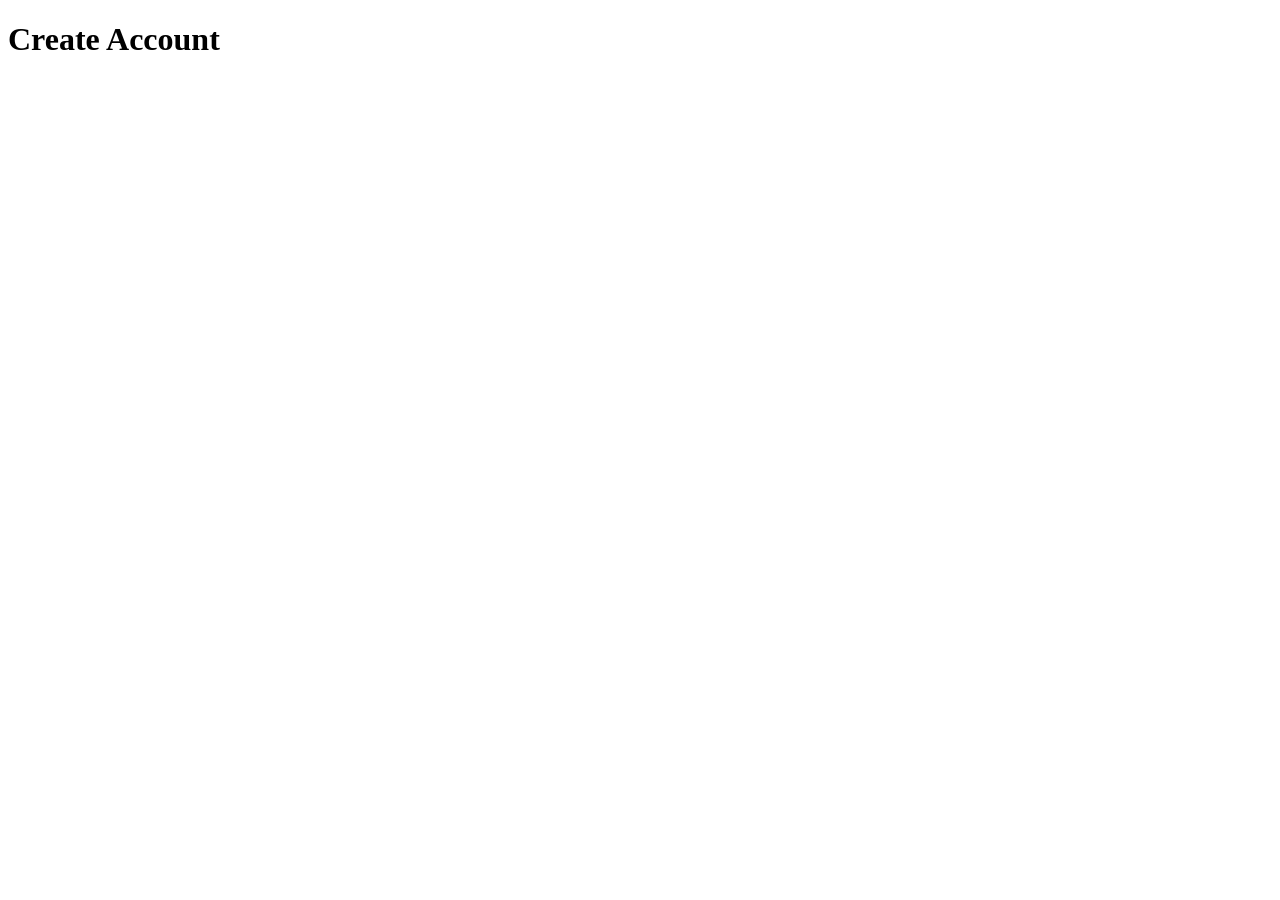
==== index.html @ a0757c44 "Beginning of project" ====
<!DOCTYPE html>
<html lang="en">

<head>
    <meta charset="UTF-8">
    <meta name="viewport" content="width=device-width, initial-scale=1.0">
    <link rel="stylesheet" href="//cdnjs.cloudflare.com/ajax/libs/font-awesome/4.7.0/css/font-awesome.min.css">
    <link rel="stylesheet" href="style.css">
    <title>Login Page</title>
</head>

<body>

    <div class="container" id="container">
        <div class="form-container sign-up">
            <form>
                <h1>Create Account</h1>
                <div class="social-icons">
                    <a href="#" class="icon"></a>
                </div>
            </form>
        </div>
    </div>


    <script src="script.js"></script>
</body>
</html>
---- style.css ----
@import url('https://fonts.google.com/share?selection.family=Montserrat:ital,wght@0,100..900;1,100..900');
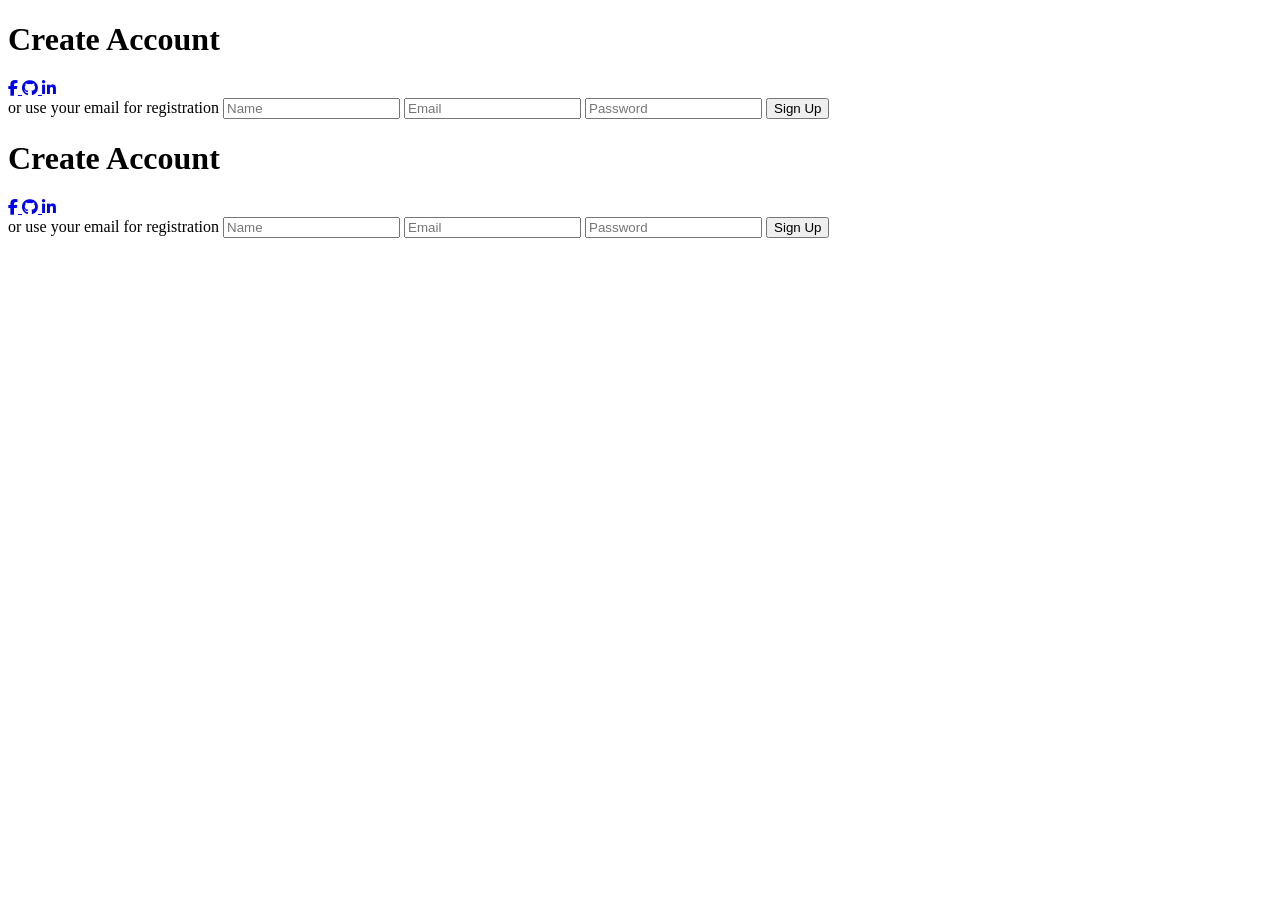
==== commit 57c4b2b7: "inclusion of sign in area" ====
--- a/index.html
+++ b/index.html
@@ -2,9 +2,8 @@
 <html lang="en">
 
 <head>
-    <meta charset="UTF-8">
     <meta name="viewport" content="width=device-width, initial-scale=1.0">
-    <link rel="stylesheet" href="//cdnjs.cloudflare.com/ajax/libs/font-awesome/4.7.0/css/font-awesome.min.css">
+    <link rel="stylesheet" href="https://cdnjs.cloudflare.com/ajax/libs/font-awesome/6.4.2/css/all.min.css">
     <link rel="stylesheet" href="style.css">
     <title>Login Page</title>
 </head>
@@ -16,10 +15,46 @@
             <form>
                 <h1>Create Account</h1>
                 <div class="social-icons">
-                    <a href="#" class="icon"></a>
+                    <a href="#" class="icon">
+                        <i class="fa-brands fa-facebook-f"></i>
+                    </a>
+                    <a href="#" class="icon">
+                        <i class="fa-brands fa-github"></i>
+                    </a>
+                    <a href="#" class="icon">
+                        <i class="fa-brands fa-linkedin-in"></i>
+                    </a>
                 </div>
+                <span>or use your email for registration</span>
+                <input type="text" placeholder="Name">
+                <input type="email" placeholder="Email">
+                <input type="password" placeholder="Password">
+                <button>Sign Up</button>
             </form>
         </div>
+        
+        <div class="container" id="container">
+            <div class="form-container sign-in">
+                <form>
+                    <h1>Create Account</h1>
+                    <div class="social-icons">
+                        <a href="#" class="icon">
+                            <i class="fa-brands fa-facebook-f"></i>
+                        </a>
+                        <a href="#" class="icon">
+                            <i class="fa-brands fa-github"></i>
+                        </a>
+                        <a href="#" class="icon">
+                            <i class="fa-brands fa-linkedin-in"></i>
+                        </a>
+                    </div>
+                    <span>or use your email for registration</span>
+                    <input type="text" placeholder="Name">
+                    <input type="email" placeholder="Email">
+                    <input type="password" placeholder="Password">
+                    <button>Sign Up</button>
+                </form>
+            </div>
     </div>
 
 
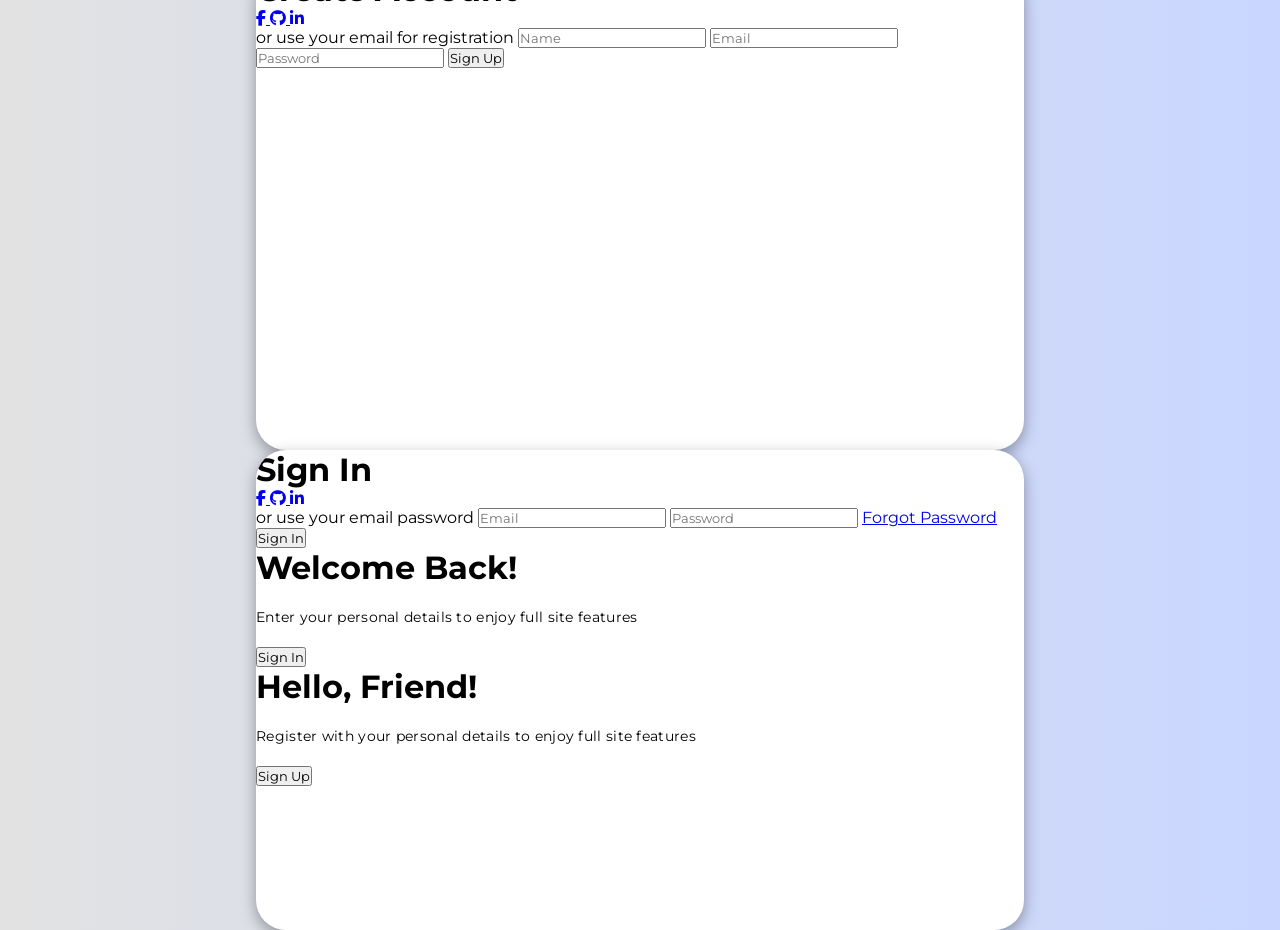
==== commit 2ae9a4bf: "started working on the styling" ====
--- a/index.html
+++ b/index.html
@@ -32,30 +32,45 @@
                 <button>Sign Up</button>
             </form>
         </div>
-        
-        <div class="container" id="container">
-            <div class="form-container sign-in">
-                <form>
-                    <h1>Create Account</h1>
-                    <div class="social-icons">
-                        <a href="#" class="icon">
-                            <i class="fa-brands fa-facebook-f"></i>
-                        </a>
-                        <a href="#" class="icon">
-                            <i class="fa-brands fa-github"></i>
-                        </a>
-                        <a href="#" class="icon">
-                            <i class="fa-brands fa-linkedin-in"></i>
-                        </a>
-                    </div>
-                    <span>or use your email for registration</span>
-                    <input type="text" placeholder="Name">
+    </div>
+
+    <div class="container" id="container">
+        <div class="form-container sign-in">
+            <form>
+                <h1>Sign In</h1>
+                <div class="social-icons">
+                    <a href="#" class="icon">
+                        <i class="fa-brands fa-facebook-f"></i>
+                    </a>
+                    <a href="#" class="icon">
+                        <i class="fa-brands fa-github"></i>
+                    </a>
+                    <a href="#" class="icon">
+                        <i class="fa-brands fa-linkedin-in"></i>
+                    </a>
+                </div>
+                    <span>or use your email password</span>
                     <input type="email" placeholder="Email">
                     <input type="password" placeholder="Password">
-                    <button>Sign Up</button>
+                    <a href="#">Forgot Password</a>
+                    <button>Sign In</button>
                 </form>
             </div>
-    </div>
+            <div class="toggle-container">
+                <div class="toggle">
+                    <div class="toggle-panel toggle-left">
+                        <h1>Welcome Back!</h1>
+                        <p>Enter your personal details to enjoy full site features</p>
+                        <button class="hidden" id="login">Sign In</button>
+                    </div>
+                    <div class="toggle-panel toggle-right">
+                        <h1>Hello, Friend!</h1>
+                        <p>Register with your personal details to enjoy full site features</p>
+                        <button class="hidden" id="register">Sign Up</button>
+                    </div>
+                </div>
+            </div>
+        </div>    
 
 
     <script src="script.js"></script>
--- a/style.css
+++ b/style.css
@@ -1 +1,40 @@
-@import url('https://fonts.google.com/share?selection.family=Montserrat:ital,wght@0,100..900;1,100..900'); +@import url('https://fonts.googleapis.com/css2?family=Montserrat:wght@300;400;500;600;700&display=swap');
+
+*{
+    margin: 0;
+    padding: 0;
+    box-sizing: border-box;
+    font-family: 'Montserrat', sans-serif;
+}
+
+body{
+    background-color: #c9d6ff;
+    background: linear-gradient(to right, #e2e2e2, #c9d6ff);
+    display: flex;
+    align-items: center;
+    justify-content: center;
+    flex-direction: column;
+    height: 100vh;
+}
+
+.container{
+    background-color: #fff;
+    border-radius: 30px;
+    box-shadow: 0 5px 15px rgba(0, 0, 0, 0.35);
+    position: relative;
+    overflow: hidden;
+    width: 768px;
+    max-width: 100%;
+    min-height: 480px;
+}
+
+.container p{
+    font-size: 14px;
+    line-height: 20px;
+    letter-spacing: 0.3px;
+    margin: 20px 0;
+}
+
+.container span{
+    
+}
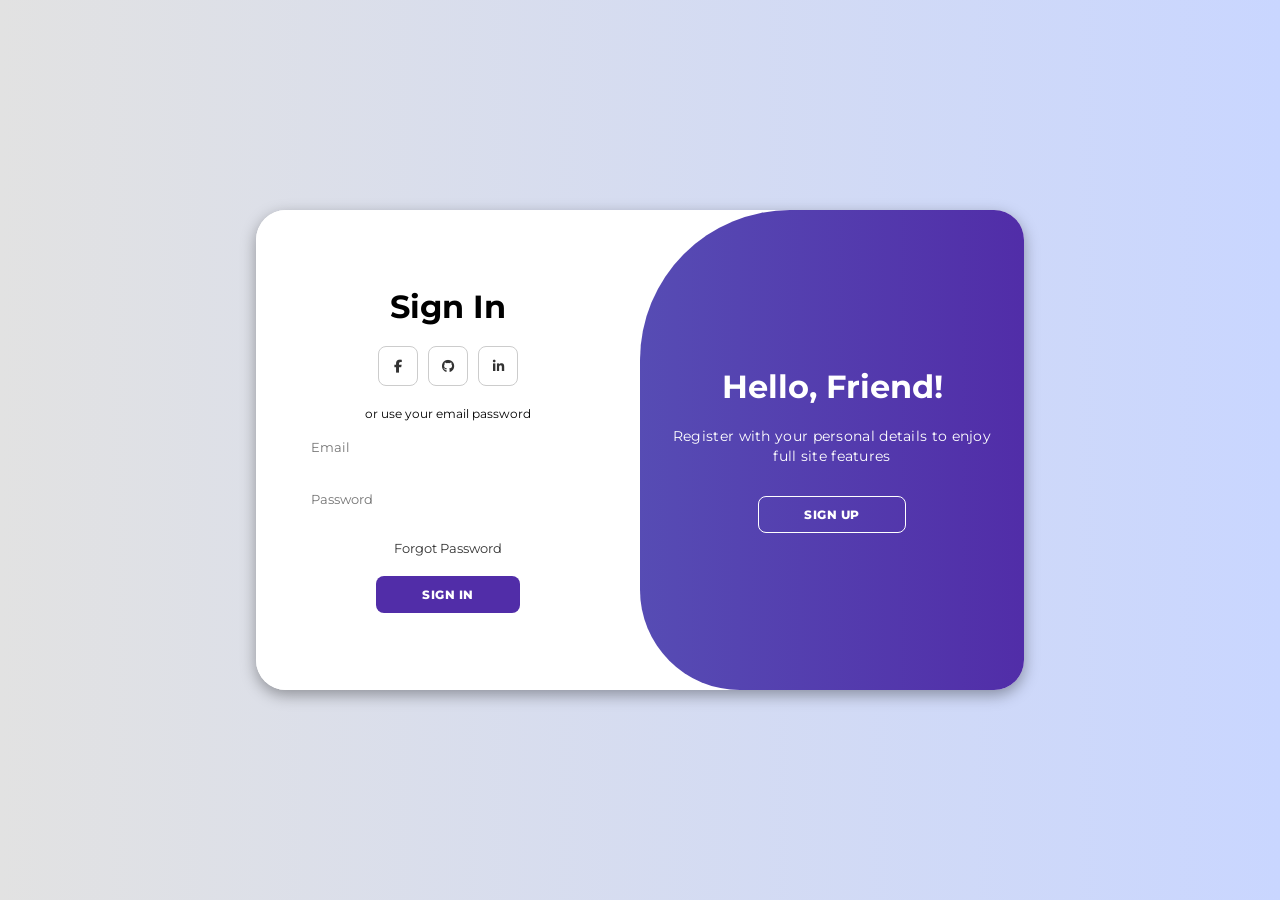
==== commit ff8c3553: "added javascript and completed the project" ====
--- a/index.html
+++ b/index.html
@@ -32,9 +32,6 @@
                 <button>Sign Up</button>
             </form>
         </div>
-    </div>
-
-    <div class="container" id="container">
         <div class="form-container sign-in">
             <form>
                 <h1>Sign In</h1>
@@ -54,23 +51,23 @@
                     <input type="password" placeholder="Password">
                     <a href="#">Forgot Password</a>
                     <button>Sign In</button>
-                </form>
-            </div>
-            <div class="toggle-container">
-                <div class="toggle">
-                    <div class="toggle-panel toggle-left">
-                        <h1>Welcome Back!</h1>
-                        <p>Enter your personal details to enjoy full site features</p>
-                        <button class="hidden" id="login">Sign In</button>
-                    </div>
-                    <div class="toggle-panel toggle-right">
-                        <h1>Hello, Friend!</h1>
-                        <p>Register with your personal details to enjoy full site features</p>
-                        <button class="hidden" id="register">Sign Up</button>
-                    </div>
+            </form>
+        </div>
+        <div class="toggle-container">
+            <div class="toggle">
+                <div class="toggle-panel toggle-left">
+                    <h1>Welcome Back!</h1>
+                    <p>Enter your personal details to enjoy full site features</p>
+                    <button class="hidden" id="login">Sign In</button>
+                </div>
+                <div class="toggle-panel toggle-right">
+                    <h1>Hello, Friend!</h1>
+                    <p>Register with your personal details to enjoy full site features</p>
+                    <button class="hidden" id="register">Sign Up</button>
                 </div>
             </div>
-        </div>    
+        </div>
+    </div>    
 
 
     <script src="script.js"></script>
--- a/style.css
+++ b/style.css
@@ -36,5 +36,175 @@
 }
 
 .container span{
-    
+    font-size: 12px;
+}
+
+.container a{
+    color: #333;
+    font-size: 13px;
+    text-decoration: none;
+    margin: 15px 0 10px;
+}
+
+.container button{
+    background-color: #512da8;
+    color: #fff;
+    font-size: 12px;
+    padding: 10px 45px;
+    border: 1px solid transparent;
+    border-radius: 8px;
+    font-weight: 800;
+    letter-spacing: 0.5px;
+    text-transform: uppercase;
+    margin-top: 10px;
+    cursor: pointer;
+}
+
+.container button.hidden{
+    background-color: transparent;
+    border-color: #fff;
+}
+
+.container form{
+    background-color: #fff;
+    display: flex;
+    align-items: center;
+    justify-content: center;
+    flex-direction: column;
+    padding: 0 40px;
+    height: 100%;
+}
+
+.container input{
+    background-color: #fff;
+    border: none;
+    margin: 8px 0;
+    padding: 10px 15px;
+    font-size: 13px;
+    border-radius: 8px;
+    width: 100%;
+    outline: none;
+}
+
+.form-container{
+    position: absolute;
+    top: 0;
+    height: 100%;
+    transition: all 0.6s ease-in-out;
+}
+
+.sign-in{
+    left: 0;
+    width: 50%;
+    z-index: 2;
+}
+
+.container.active .sign-in{
+    transform: translateX(100%);
+}
+
+.sign-up{
+    left: 0;
+    width: 50%;
+    opacity: 0;
+    z-index: 1;
+}
+
+.container.active .sign-up{
+    transform: translateX(100%);
+    opacity: 1;
+    z-index: 5;
+    animation: move 0.6s;
+}
+
+@keyframes move{
+    0%, 49.99%{
+        opacity: 0;
+        z-index: 1;
+    }
+    50%, 100%{
+        opacity: 1;
+        z-index: 5;
+    }
+}
+
+.social-icons{
+    margin: 20px 0;
+}
+
+.social-icons a{
+    border: 1px solid #ccc;
+    border-radius: 20%;
+    display: inline-flex;
+    justify-content: center;
+    align-items: center;
+    margin: 0 3px;
+    width: 40px;
+    height: 40px;
+}
+
+.toggle-container{
+    position: absolute;
+    top: 0;
+    left: 50%;
+    width: 50%;
+    height: 100%;
+    overflow: hidden;
+    transition: all 0.6s ease-in-out;
+    border-radius: 150px 0 0 100px;
+    z-index: 1000;
+}
+
+.container.active .toggle-container{
+    transform: translateX(-100%);
+    border-radius: 0 150px 100px 0;
+}
+
+.toggle{
+    background-color: #512da8;
+    height: 100%;
+    background: linear-gradient(to right, #5c6bc0, #512da8);
+    color: #fff;
+    position: relative;
+    left: -100%;
+    height: 100%;
+    width: 200%;
+    transform: translateX(0);
+    transition: all 0.6s ease-in-out;
+}
+
+.container.active .toggle{
+    transform: translateX(50%);
+}
+
+.toggle-panel{
+    position: absolute;
+    width: 50%;
+    height: 100%;
+    display: flex;
+    align-items: center;
+    justify-content: center;
+    flex-direction: column;
+    padding: 0 30px;
+    text-align: center;
+    top: 0;
+    transform: translateX(0);
+    transition: all 0.6s ease-in-out;
+}
+
+.toggle-left{
+    transform: translateX(-200%);
+}
+
+.container.active .toggle-left{
+    transform: translateX(0);
+}
+
+.toggle-right{
+    right: 0;
+    transform: translateX(0);
+}
+
+.container.active .toggle-right{
+    transform: translateX(200%);
 }
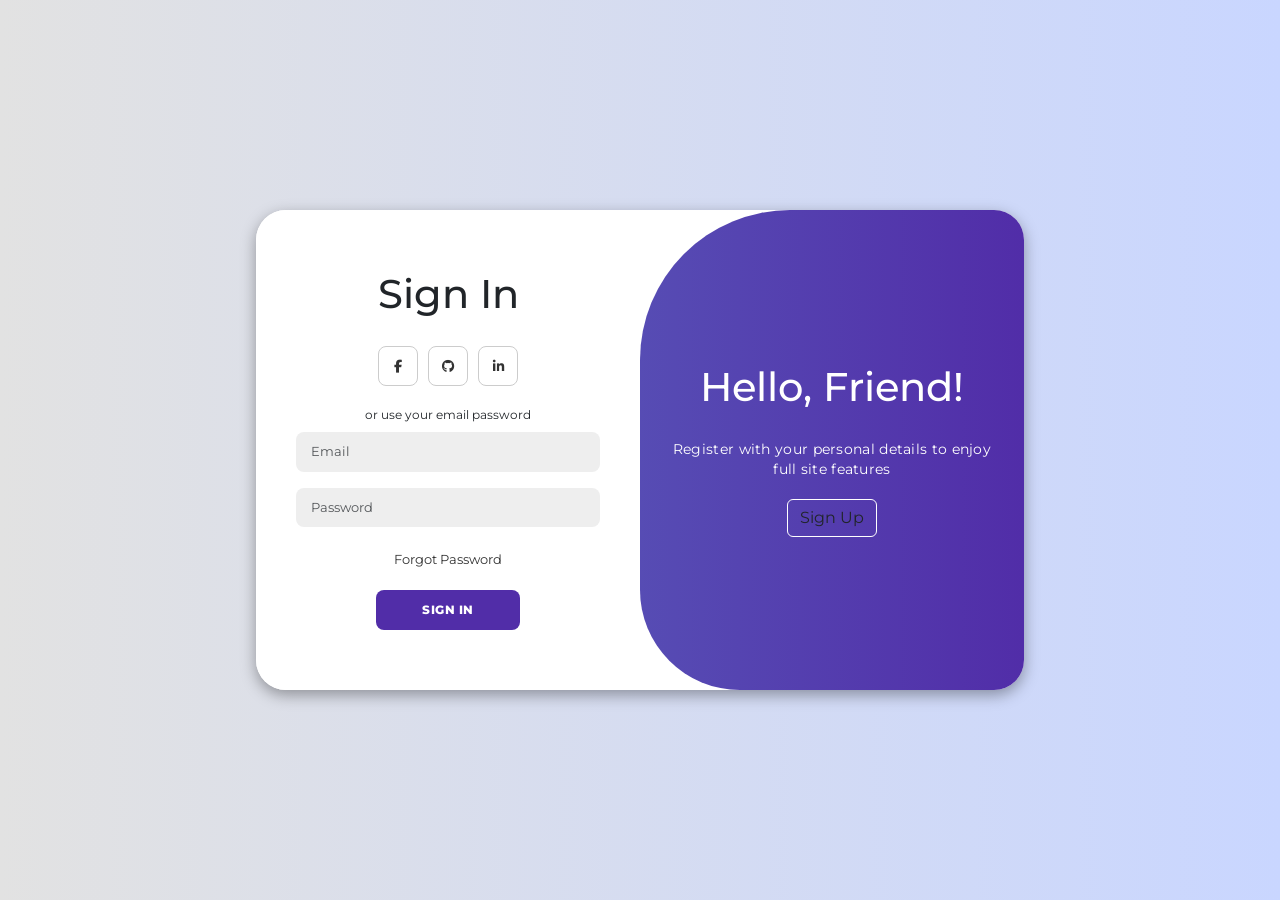
==== commit 941046e9: "adjustments were made on the sliding effect" ====
--- a/index.html
+++ b/index.html
@@ -1,75 +1,66 @@
 <!DOCTYPE html>
 <html lang="en">
-
 <head>
+    <meta charset="UTF-8">
     <meta name="viewport" content="width=device-width, initial-scale=1.0">
+    <link href="https://cdn.jsdelivr.net/npm/bootstrap@5.3.0/dist/css/bootstrap.min.css" rel="stylesheet">
     <link rel="stylesheet" href="https://cdnjs.cloudflare.com/ajax/libs/font-awesome/6.4.2/css/all.min.css">
     <link rel="stylesheet" href="style.css">
-    <title>Login Page</title>
+    <title>Animated Login Page</title>
 </head>
 
-<body>
-
-    <div class="container" id="container">
+<body class="d-flex align-items-center justify-content-center vh-100 flex-column">
+    <div class="container custom-container" id="container">
         <div class="form-container sign-up">
             <form>
                 <h1>Create Account</h1>
                 <div class="social-icons">
-                    <a href="#" class="icon">
-                        <i class="fa-brands fa-facebook-f"></i>
-                    </a>
-                    <a href="#" class="icon">
-                        <i class="fa-brands fa-github"></i>
-                    </a>
-                    <a href="#" class="icon">
-                        <i class="fa-brands fa-linkedin-in"></i>
-                    </a>
+                    <a href="#" class="icon"><i class="fa-brands fa-facebook-f"></i></a>
+                    <a href="#" class="icon"><i class="fa-brands fa-github"></i></a>
+                    <a href="#" class="icon"><i class="fa-brands fa-linkedin-in"></i></a>
                 </div>
                 <span>or use your email for registration</span>
-                <input type="text" placeholder="Name">
-                <input type="email" placeholder="Email">
-                <input type="password" placeholder="Password">
-                <button>Sign Up</button>
+                <input type="text" placeholder="Name" class="form-control mb-2">
+                <input type="email" placeholder="Email" class="form-control mb-2">
+                <input type="password" placeholder="Password" class="form-control mb-2">
+                <button type="button" class="btn custom-btn">Sign Up</button>
             </form>
         </div>
+        
         <div class="form-container sign-in">
             <form>
                 <h1>Sign In</h1>
                 <div class="social-icons">
-                    <a href="#" class="icon">
-                        <i class="fa-brands fa-facebook-f"></i>
-                    </a>
-                    <a href="#" class="icon">
-                        <i class="fa-brands fa-github"></i>
-                    </a>
-                    <a href="#" class="icon">
-                        <i class="fa-brands fa-linkedin-in"></i>
-                    </a>
+                    <a href="#" class="icon"><i class="fa-brands fa-facebook-f"></i></a>
+                    <a href="#" class="icon"><i class="fa-brands fa-github"></i></a>
+                    <a href="#" class="icon"><i class="fa-brands fa-linkedin-in"></i></a>
                 </div>
-                    <span>or use your email password</span>
-                    <input type="email" placeholder="Email">
-                    <input type="password" placeholder="Password">
-                    <a href="#">Forgot Password</a>
-                    <button>Sign In</button>
+                <span>or use your email password</span>
+                <input type="email" placeholder="Email" class="form-control mb-2">
+                <input type="password" placeholder="Password" class="form-control mb-2">
+                <a href="#">Forgot Password</a>
+                <button type="button" class="btn custom-btn">Sign In</button>
             </form>
         </div>
+        
         <div class="toggle-container">
             <div class="toggle">
                 <div class="toggle-panel toggle-left">
                     <h1>Welcome Back!</h1>
                     <p>Enter your personal details to enjoy full site features</p>
-                    <button class="hidden" id="login">Sign In</button>
+                    <button class="btn hidden" id="login">Sign In</button>
                 </div>
                 <div class="toggle-panel toggle-right">
                     <h1>Hello, Friend!</h1>
                     <p>Register with your personal details to enjoy full site features</p>
-                    <button class="hidden" id="register">Sign Up</button>
+                    <button class="btn hidden" id="register">Sign Up</button>
                 </div>
             </div>
         </div>
     </div>    
 
 
+    <script src="https://cdn.jsdelivr.net/npm/bootstrap@5.3.0/dist/js/bootstrap.bundle.min.js"></script>
     <script src="script.js"></script>
 </body>
 </html>
--- a/style.css
+++ b/style.css
@@ -10,14 +10,9 @@
 body{
     background-color: #c9d6ff;
     background: linear-gradient(to right, #e2e2e2, #c9d6ff);
-    display: flex;
-    align-items: center;
-    justify-content: center;
-    flex-direction: column;
-    height: 100vh;
-}
-
-.container{
+}
+
+.custom-container{
     background-color: #fff;
     border-radius: 30px;
     box-shadow: 0 5px 15px rgba(0, 0, 0, 0.35);
@@ -28,44 +23,44 @@
     min-height: 480px;
 }
 
-.container p{
+.custom-container p{
     font-size: 14px;
     line-height: 20px;
     letter-spacing: 0.3px;
     margin: 20px 0;
 }
 
-.container span{
+.custom-container span{
     font-size: 12px;
 }
 
-.container a{
+.custom-container a{
     color: #333;
     font-size: 13px;
     text-decoration: none;
     margin: 15px 0 10px;
 }
 
-.container button{
-    background-color: #512da8;
-    color: #fff;
-    font-size: 12px;
-    padding: 10px 45px;
-    border: 1px solid transparent;
-    border-radius: 8px;
-    font-weight: 800;
+.custom-btn{
+    background-color: #512da8 !important;
+    color: #fff !important;
+    font-size: 12px !important;
+    padding: 10px 45px !important;
+    border: 1px solid transparent !important;
+    border-radius: 8px !important;
+    font-weight: 800 !important;
     letter-spacing: 0.5px;
     text-transform: uppercase;
     margin-top: 10px;
     cursor: pointer;
 }
 
-.container button.hidden{
-    background-color: transparent;
-    border-color: #fff;
-}
-
-.container form{
+.custom-container button.hidden {
+    background-color: transparent !important;
+    border-color: #fff !important;
+}
+
+.custom-container form {
     background-color: #fff;
     display: flex;
     align-items: center;
@@ -75,8 +70,8 @@
     height: 100%;
 }
 
-.container input{
-    background-color: #fff;
+.custom-container input {
+    background-color: #eee;
     border: none;
     margin: 8px 0;
     padding: 10px 15px;
@@ -86,53 +81,53 @@
     outline: none;
 }
 
-.form-container{
+.form-container {
     position: absolute;
     top: 0;
     height: 100%;
     transition: all 0.6s ease-in-out;
 }
 
-.sign-in{
+.sign-in {
     left: 0;
     width: 50%;
     z-index: 2;
 }
 
-.container.active .sign-in{
+.custom-container.active .sign-in {
     transform: translateX(100%);
 }
 
-.sign-up{
+.sign-up {
     left: 0;
     width: 50%;
     opacity: 0;
     z-index: 1;
 }
 
-.container.active .sign-up{
+.custom-container.active .sign-up {
     transform: translateX(100%);
     opacity: 1;
     z-index: 5;
     animation: move 0.6s;
 }
 
-@keyframes move{
-    0%, 49.99%{
+@keyframes move {
+    0%, 49.99% {
         opacity: 0;
         z-index: 1;
     }
-    50%, 100%{
+    50%, 100% {
         opacity: 1;
         z-index: 5;
     }
 }
 
-.social-icons{
+.social-icons {
     margin: 20px 0;
 }
 
-.social-icons a{
+.social-icons a {
     border: 1px solid #ccc;
     border-radius: 20%;
     display: inline-flex;
@@ -143,7 +138,7 @@
     height: 40px;
 }
 
-.toggle-container{
+.toggle-container {
     position: absolute;
     top: 0;
     left: 50%;
@@ -155,29 +150,28 @@
     z-index: 1000;
 }
 
-.container.active .toggle-container{
+.custom-container.active .toggle-container {
     transform: translateX(-100%);
     border-radius: 0 150px 100px 0;
 }
 
-.toggle{
+.toggle {
     background-color: #512da8;
     height: 100%;
     background: linear-gradient(to right, #5c6bc0, #512da8);
     color: #fff;
     position: relative;
     left: -100%;
-    height: 100%;
     width: 200%;
     transform: translateX(0);
     transition: all 0.6s ease-in-out;
 }
 
-.container.active .toggle{
+.custom-container.active .toggle {
     transform: translateX(50%);
 }
 
-.toggle-panel{
+.toggle-panel {
     position: absolute;
     width: 50%;
     height: 100%;
@@ -192,19 +186,115 @@
     transition: all 0.6s ease-in-out;
 }
 
-.toggle-left{
+.toggle-left {
     transform: translateX(-200%);
 }
 
-.container.active .toggle-left{
+.custom-container.active .toggle-left {
     transform: translateX(0);
 }
 
-.toggle-right{
+.toggle-right {
     right: 0;
     transform: translateX(0);
 }
 
-.container.active .toggle-right{
+.custom-container.active .toggle-right {
     transform: translateX(200%);
+}
+
+
+@media (max-width: 768px) {
+    .custom-container {
+        height: 100vh; 
+        min-height: 600px; 
+        border-radius: 0;
+    }
+    
+    .form-container {
+        width: 100%;
+        height: 50%;
+    }
+
+    .custom-container form {
+        padding: 0 20px; 
+    }
+
+    .sign-in, .sign-up {
+        width: 100%;
+        left: 0;
+        top: 0;
+    }
+
+    .custom-container.active .sign-in {
+        transform: translateY(100%);
+    }
+
+    .custom-container.active .sign-up {
+        transform: translateY(100%);
+        animation: move-vertical 0.6s;
+    }
+
+    @keyframes move-vertical {
+        0%, 49.99% {
+            opacity: 0;
+            z-index: 1;
+        }
+        50%, 100% {
+            opacity: 1;
+            z-index: 5;
+        }
+    }
+
+    .toggle-container {
+        display: block;
+        left: 0;
+        top: 50%;
+        width: 100%;
+        height: 50%;
+        border-radius: 80px 80px 0 0;
+    }
+
+    .custom-container.active .toggle-container {
+        transform: translateY(-100%);
+        border-radius: 0 0 80px 80px;
+    }
+
+    .toggle {
+        left: 0;
+        top: -100%;
+        width: 100%;
+        height: 200%;
+        transform: translateY(0);
+    }
+
+    .custom-container.active .toggle {
+        transform: translateY(50%);
+    }
+
+    .toggle-panel {
+        width: 100%;
+        height: 50%;
+        padding: 0 20px;
+    }
+
+    .toggle-left {
+        top: 0;
+        transform: translateY(-50px); 
+    }
+
+    .custom-container.active .toggle-left {
+        transform: translateY(0);
+    }
+
+    .toggle-right {
+        right: auto; 
+        top: 50%; 
+        bottom: auto;
+        transform: translateY(0);
+    }
+
+    .custom-container.active .toggle-right {
+        transform: translateY(50px);
+    }
 }
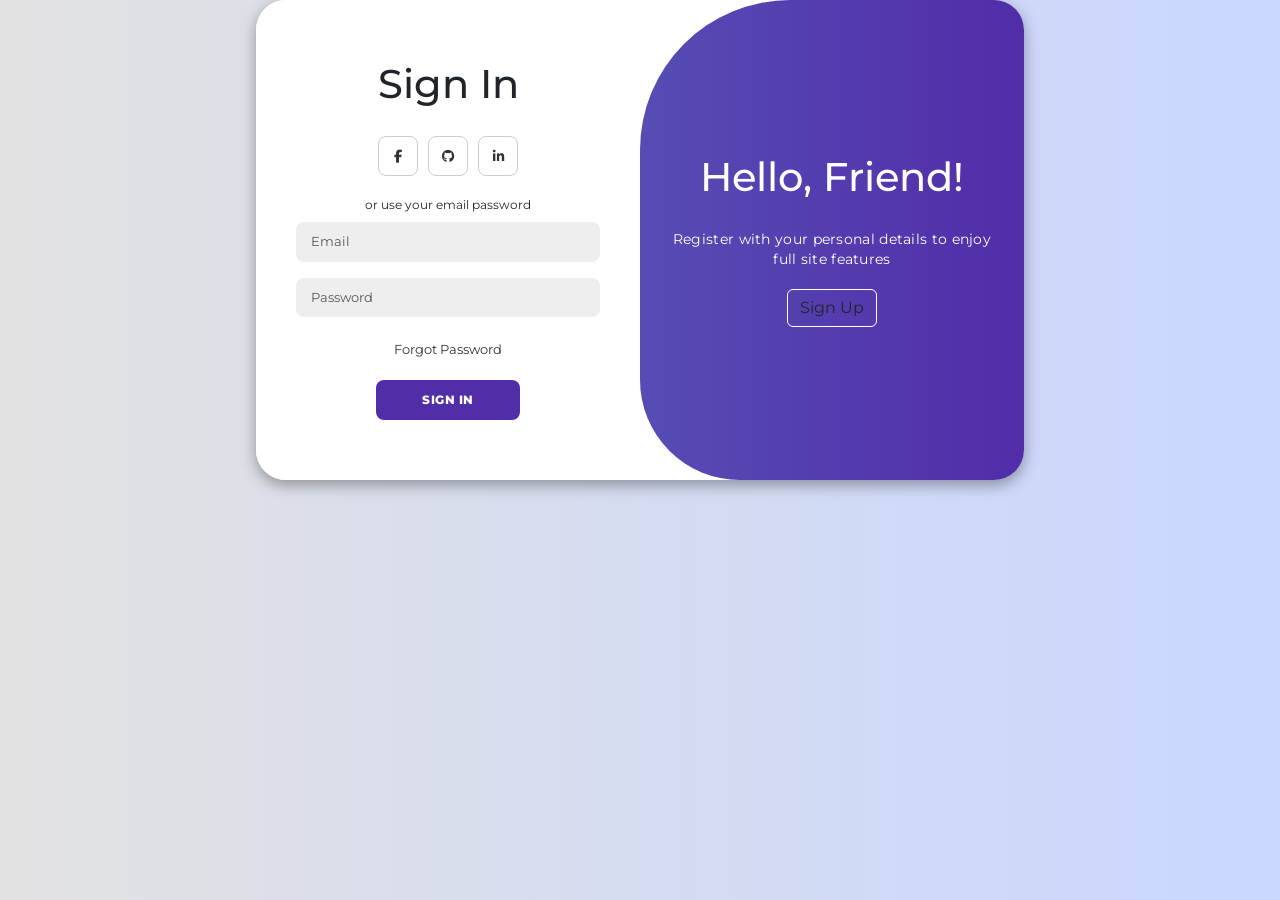
==== commit 5f056dc9: "made some html changes" ====
--- a/index.html
+++ b/index.html
@@ -1,5 +1,6 @@
 <!DOCTYPE html>
 <html lang="en">
+    
 <head>
     <meta charset="UTF-8">
     <meta name="viewport" content="width=device-width, initial-scale=1.0">
@@ -9,7 +10,7 @@
     <title>Animated Login Page</title>
 </head>
 
-<body class="d-flex align-items-center justify-content-center vh-100 flex-column">
+<body>
     <div class="container custom-container" id="container">
         <div class="form-container sign-up">
             <form>
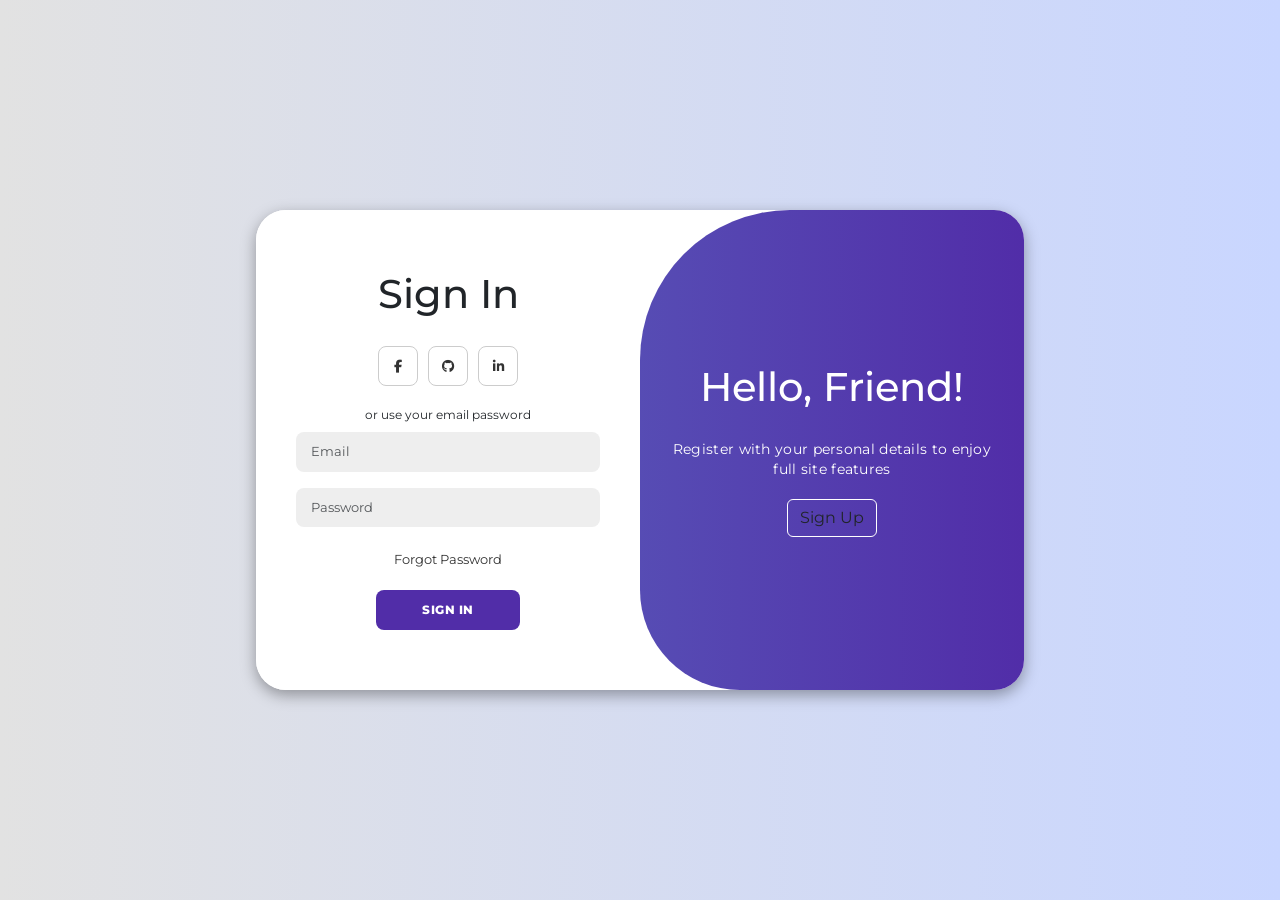
==== commit 7010b691: "forgot about our bootstrap buddy" ====
--- a/index.html
+++ b/index.html
@@ -10,7 +10,7 @@
     <title>Animated Login Page</title>
 </head>
 
-<body>
+<body class="d-flex align-items-center justify-content-center vh-100 flex-column">
     <div class="container custom-container" id="container">
         <div class="form-container sign-up">
             <form>
